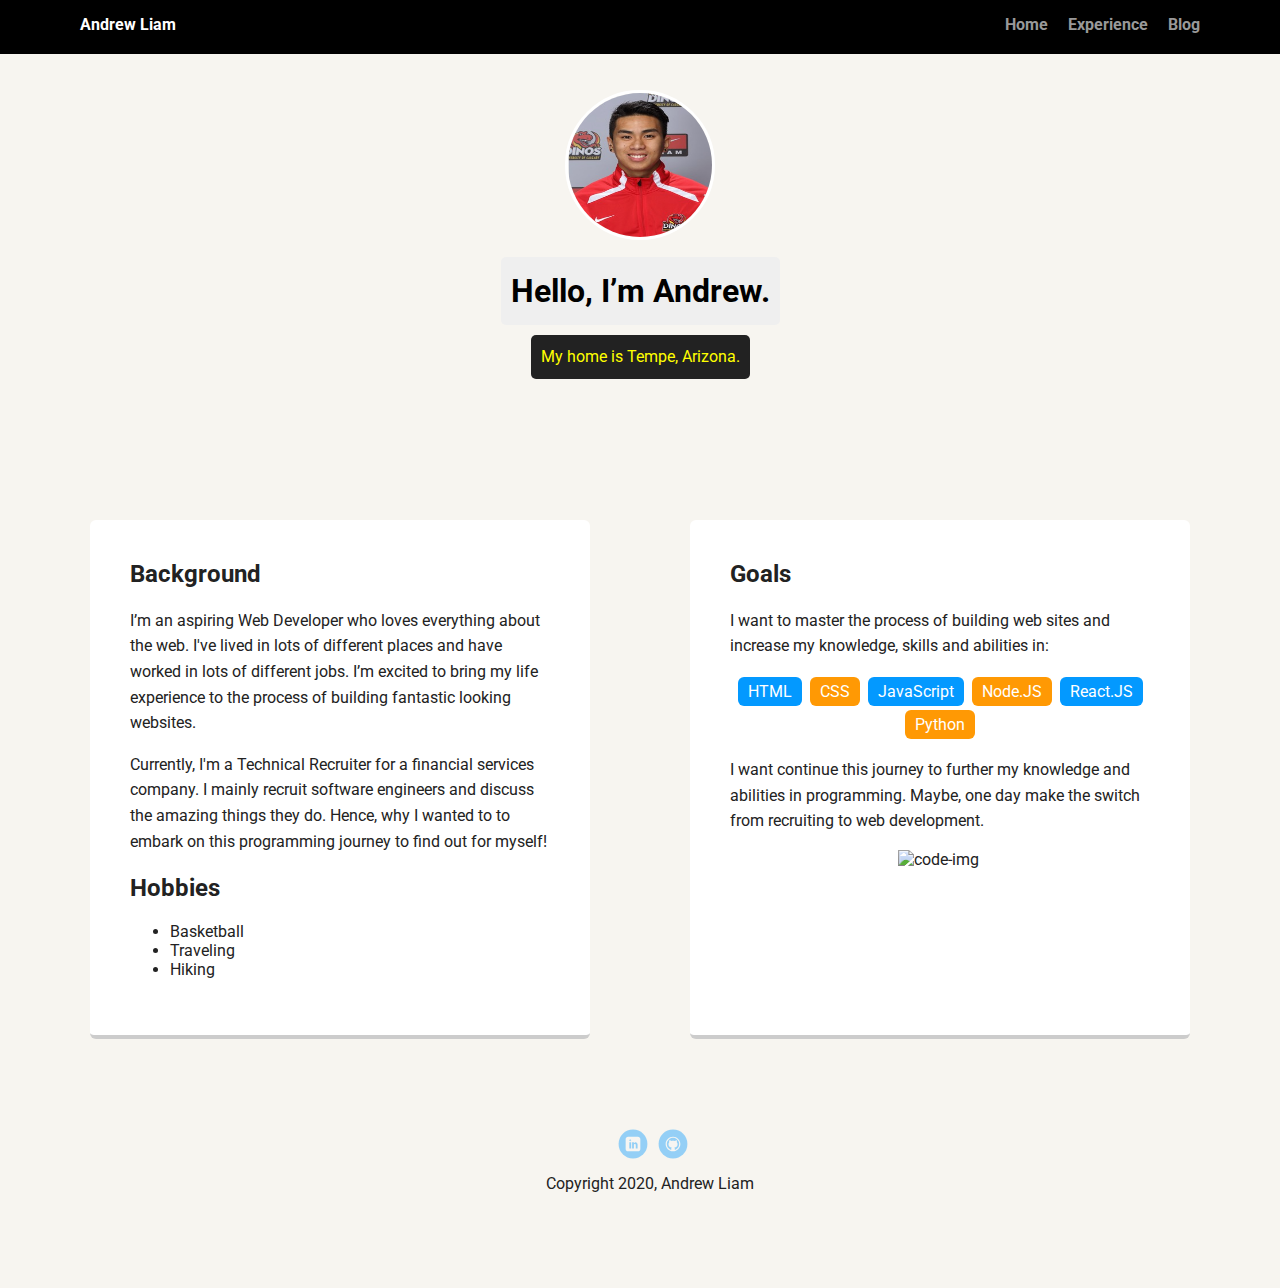
==== index.html @ 6dab1ffb "commit master" ====
<!doctype html>
<html lang="en">
<head>
  <meta charset="utf-8">
  <title>Andrew Liam's Profile</title>
  <meta name="viewport" content="width=device-width, initial-scale=1.0">
  <link rel="stylesheet" href="styles.css">
  <link href="https://fonts.googleapis.com/css?family=Muli%7CRoboto:400,300,500,700,900" rel="stylesheet"></head>
  <body>

    <div class="main-nav">
        <ul class="nav">
          <li class="name">Andrew Liam</li>
          <li><a href="index.html">Home</a></li>
          <li><a href="https://docs.google.com/document/d/1OEjL6hTynEzIsY3SpwOzMnkJLdlyAsRzHe38NqbKEno/edit?usp=sharing">Experience</a></li>
          <li><a href="blog.html">Blog</a></li>
        </ul>
    </div>

    <header>
      <img src="images/Headshot.png" alt="Picture of Andrew Liam" class="profile-image">
      <h1 class="tag name">Hello, I’m Andrew.</h1>
      <p class="tag location">My home is Tempe, Arizona.</p>
    </header>

    <main class="flex">
      <div class="card">
        <h2>Background</h2>
        <p>I’m an aspiring Web Developer who loves everything about the web. I've lived in lots of different places and have worked in lots of different jobs. I’m excited to bring my life experience to the process of building fantastic looking websites.</p>
        <p>Currently, I'm a Technical Recruiter for a financial services company. I mainly recruit software engineers and discuss the amazing things they do. Hence, why I wanted to to embark on this programming journey to find out for myself!</p>

      <h2>Hobbies</h2>
        <ul>
          <li>Basketball</li>
          <li>Traveling</li>
          <li>Hiking</li>
        </ul>
      </div> 

      <div class="card">
        <h2>Goals</h2>
        <p>I want to master the process of building web sites and increase my knowledge, skills and abilities in:</p>
        <ul class="skills">
          <li>HTML</li>
          <li>CSS</li>
          <li>JavaScript</li>
          <li>Node.JS</li>
          <li>React.JS</li>
          <li>Python</li>
        </ul>
        
        <p>I want continue this journey to further my knowledge and abilities in programming. Maybe, one day make the switch from recruiting to web development.</p>
        <img class="code-img" src="https://media.giphy.com/media/26n7b7PjSOZJwVCmY/giphy.gif" alt="code-img">
    </div>
    </main>
    <footer>
      <ul>
        <li><a href="https://www.linkedin.com/in/andrewliam/" class="social linkedin">LinkedIn</a></li>
        <li><a href="https://github.com/ajliam" class="social github">Github</a></li>
      </ul>
      <p class="copyright">Copyright 2020, Andrew Liam</p>
    </footer>
  </body>
  </html>
---- styles.css ----
/* Global Layout Set-up */
* { 
  box-sizing: border-box;
}
  
body {
  margin: 0;
  padding: 0;
  text-align: center;
  font-family: 'Roboto', sans-serif;
  color: #222;
  background: #f7f5f0;
}
/* Link Styles.......................................... */

a {
  text-decoration: none;
  color: #999;
}
a:hover {
  color: #6633ff;
}

/* Section Styles.......................................... */

.main-nav {
  width: 100%;
  background: black;
  min-height: 30px;
  padding: 10px;
  position: fixed;
  text-align: center;
}
.nav {
  display: flex;
  justify-content: space-around;
  font-weight: 700;
  list-style-type: none;
  margin: 0 auto;
  padding: 0;
}

.nav .name {
    display: block;
    margin-right: auto;
    color: white;
}
.nav li {
  padding: 5px 10px 10px 10px;
}
.nav a {
  transition: all .5s;
}
.nav a:hover {
  color: white
}

header {
  text-align: center;
  background: url('images/Mountain.jpg') no-repeat top center ;
  background-size: cover;
  overflow: hidden;
  padding-top: 50px;
}
header {
  line-height: 1.5;
}
header .profile-image {
  margin-top: 40px;
  width: 150px;
  height: 150px;
  border-radius: 50%;
  border: 3px solid white;
  transition: all .5s;
}
header .profile-image:hover {
  transform: scale(2.0) rotate(5deg);
}
.tag {
  background-color: #efefef;
  color: black;
  padding: 10px;
  border-radius: 5px;
  display: table;
  margin: 10px auto;
} 
.location {
  background-color: #222;
  color: yellow;
}

/* background.......................................... */
.card {
  margin: 30px;
  padding: 20px 40px 40px;
  max-width: 500px;
  text-align: left;
  background: #fff;
  border-bottom: 4px solid #ccc;
  border-radius: 6px;
  transition: all .5s;
}
.card:hover {
  border-color: #ff99ff;
}

ul.skills {
  padding: 0;
  text-align: center;
}

.skills li {
  border-radius: 6px;
  display: inline-block;
  background: #ff9904;
  color: white;
  padding: 5px 10px;
  margin: 2px;
}

.skills li:nth-child(odd) {
  background: #0399ff;
}

.code-img {
  width: 25%;
  margin-left: 40%;
}

/* footer section..................................... */

footer {
  width: 100%;
  min-height: 30px;
  padding: 20px 0 40px 20px;
}

footer .copyright {
  top: -8px;
  font-size: .75em;
}

footer ul {
  list-style-type: none;
  margin: 0;
  padding: 0;
}

footer ul li {
  display: inline-block;
}

a.social {
  display: inline-block;
  text-indent: -9999px;
  margin-left: 5px;
  width: 30px;
  height: 30px;
  background-size: 30px 30px;
  opacity: .4;
  transition: all .5s;
}

a.linkedin {
  background-image: url(images/linkedin.svg);
}
a.github {
  background-image: url(images/github.svg);
}
a.social:hover {
  opacity: 1;
}
.clearfix {
  clear: both;
}

/* Styles for larger screens.......................................... */
@media screen and (min-width: 720px) {
  
  .flex {
      display: -ms-flexbox;      /* TWEENER - IE 10 */
      display: flex; 
      max-width: 1200px;
      -ms-flex-pack: distribute;
      justify-content: space-around;
      margin: 0 auto;
  }

  header {
    min-height: 470px;
  }

  .nav {
    max-width: 1200px;
    padding: 0 30px;
  }


  main {
    padding-top: 20px;
  }

  main p {
    line-height: 1.6em;
  }

  footer {
    font-size: 1.3em;
    max-width: 1200px;
    margin: 40px auto;
  }

}
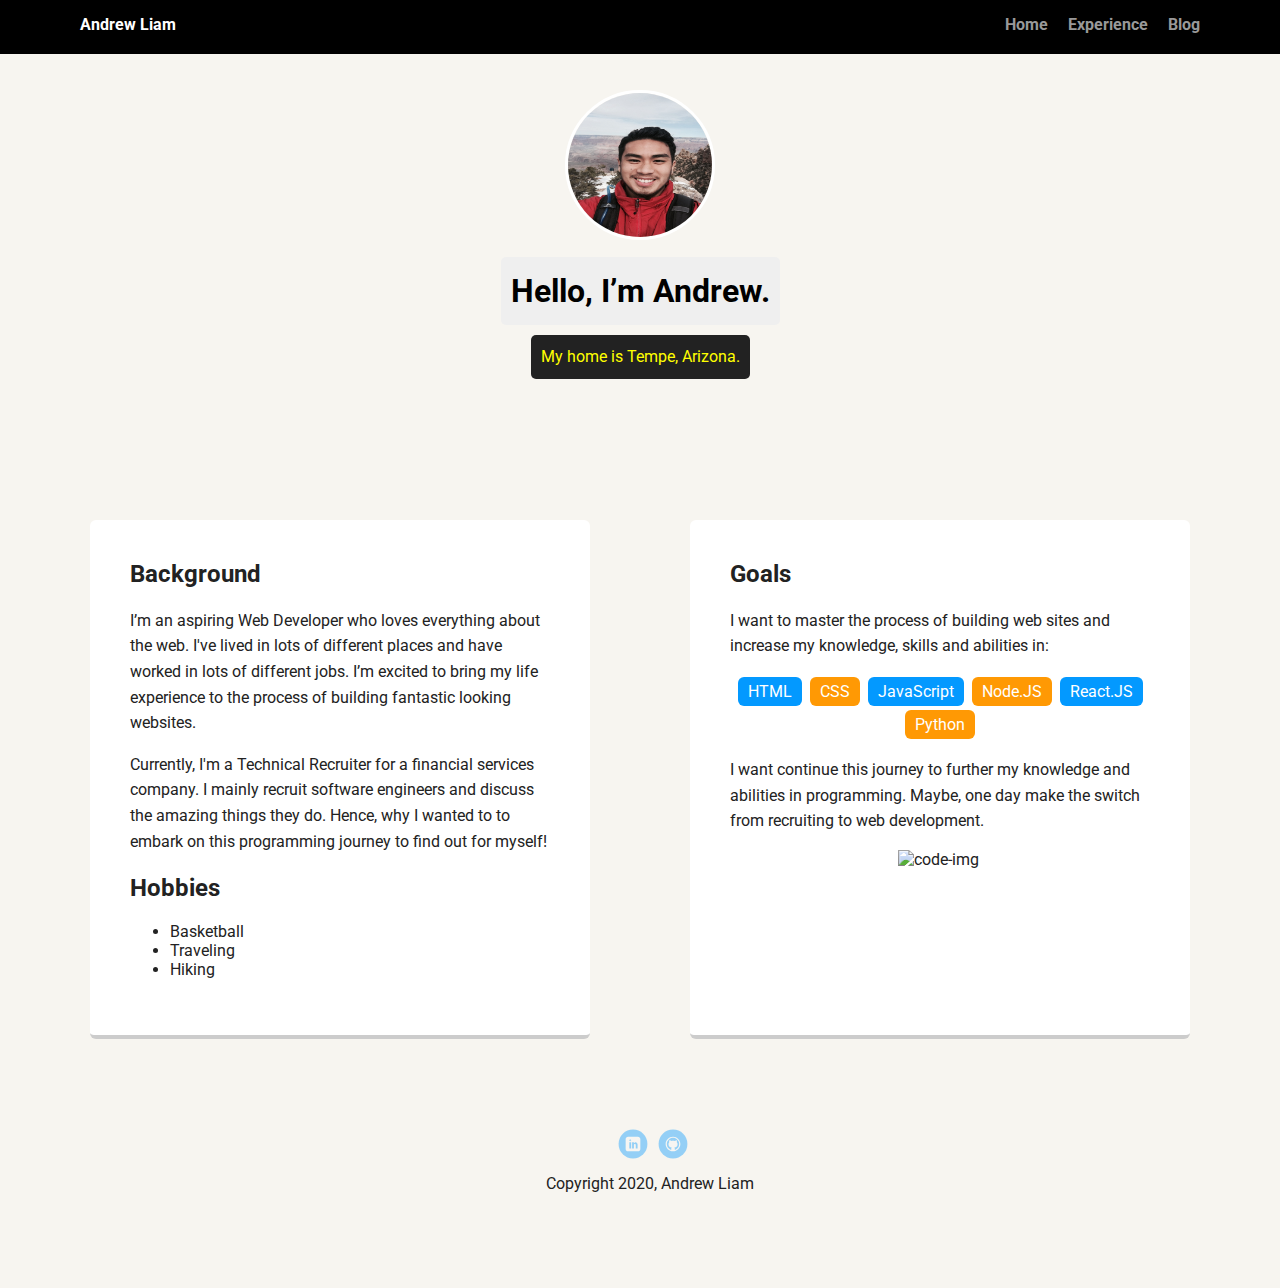
==== commit b89a2c44: "commit on master" ====
--- a/index.html
+++ b/index.html
@@ -6,19 +6,20 @@
   <meta name="viewport" content="width=device-width, initial-scale=1.0">
   <link rel="stylesheet" href="styles.css">
   <link href="https://fonts.googleapis.com/css?family=Muli%7CRoboto:400,300,500,700,900" rel="stylesheet"></head>
+  <link rel="icon" href="favicon.ico">
   <body>
 
     <div class="main-nav">
         <ul class="nav">
           <li class="name">Andrew Liam</li>
           <li><a href="index.html">Home</a></li>
-          <li><a href="https://docs.google.com/document/d/1OEjL6hTynEzIsY3SpwOzMnkJLdlyAsRzHe38NqbKEno/edit?usp=sharing">Experience</a></li>
+          <li><a href="experience.html">Experience</a></li>
           <li><a href="blog.html">Blog</a></li>
         </ul>
     </div>
 
     <header>
-      <img src="images/Headshot.png" alt="Picture of Andrew Liam" class="profile-image">
+      <img src="images/Andrew.jpg" alt="Andrew Liam" class="profile-image">
       <h1 class="tag name">Hello, I’m Andrew.</h1>
       <p class="tag location">My home is Tempe, Arizona.</p>
     </header>
@@ -55,8 +56,8 @@
     </main>
     <footer>
       <ul>
-        <li><a href="https://www.linkedin.com/in/andrewliam/" class="social linkedin">LinkedIn</a></li>
-        <li><a href="https://github.com/ajliam" class="social github">Github</a></li>
+        <li><a href="https://www.linkedin.com/in/andrewliam/"  class="social linkedin" target="_blank">LinkedIn</a></li>
+        <li><a href="https://github.com/ajliam" class="social github" target="_blank">Github</a></li>
       </ul>
       <p class="copyright">Copyright 2020, Andrew Liam</p>
     </footer>
--- a/styles.css
+++ b/styles.css
@@ -101,7 +101,7 @@
   transition: all .5s;
 }
 .card:hover {
-  border-color: #ff99ff;
+  border-color: #99f3ff;
 }
 
 ul.skills {
@@ -212,3 +212,27 @@
 
 }
 
+/* Blog Section.......................................... */
+
+.blog-title {
+  padding: 50px;
+}
+
+.tagline {
+  margin-top: 50px;
+}
+
+
+/* Experience section.......................................... */
+
+.middle-container {
+  margin: 50px;
+  text-align: left;
+}
+
+#footer {
+  position: absolute;
+  bottom: 0;
+  width: 100%;
+  height: 2.5rem;
+}